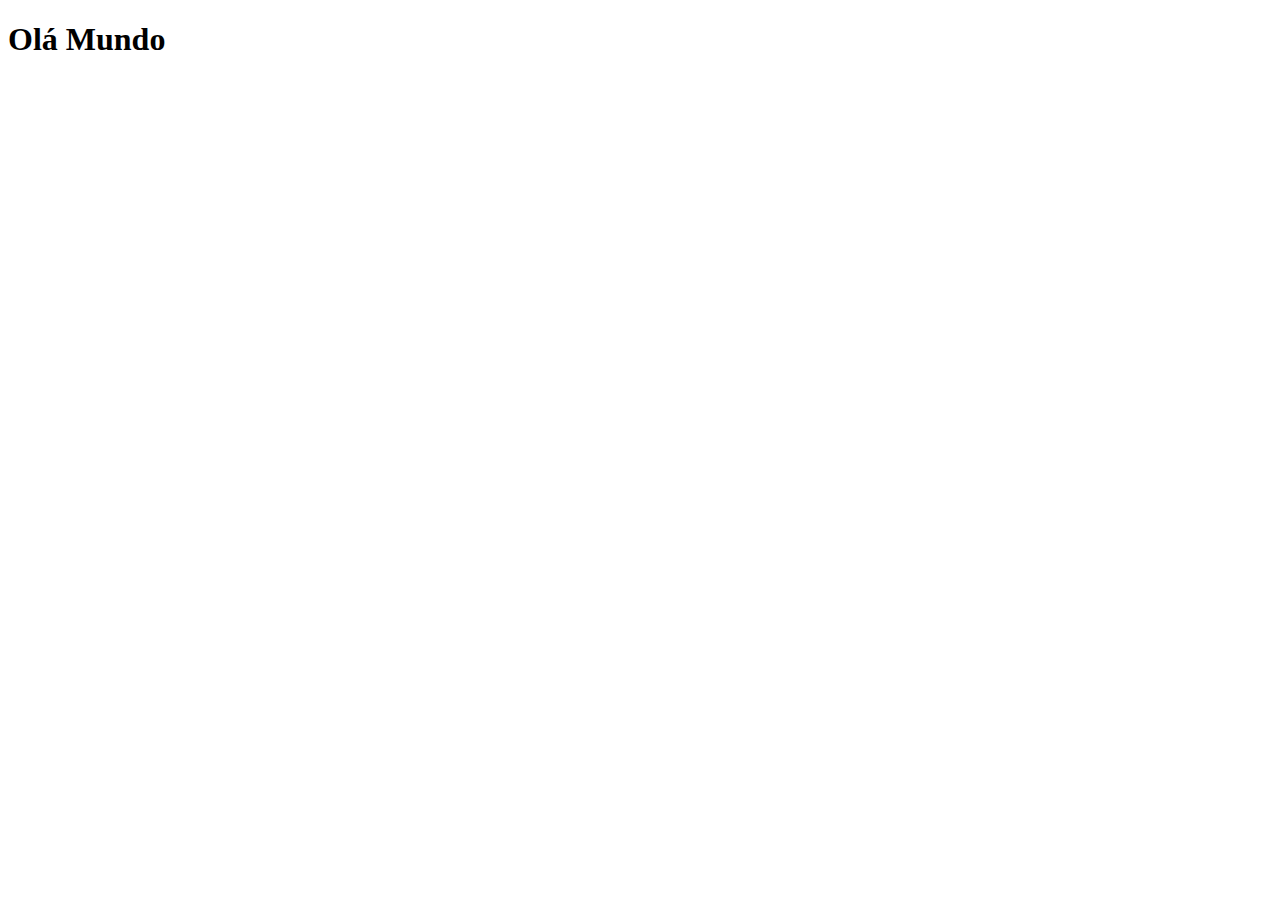
==== index.html @ 337b0278 "fist pag" ====
<!DOCTYPE html>
<html lang="pt-br">
<head>
    <meta charset="UTF-8">
    <meta http-equiv="X-UA-Compatible" content="IE=edge">
    <meta name="viewport" content="width=device-width, initial-scale=1.0">
    <link rel="shortcut icon" href="favicon.ico" type="image/x-icon">
    <title>Projeto Rede Sociais</title>
</head>
<body>
    <h1>Olá Mundo</h1>
    <p></p>
</body>
</html>
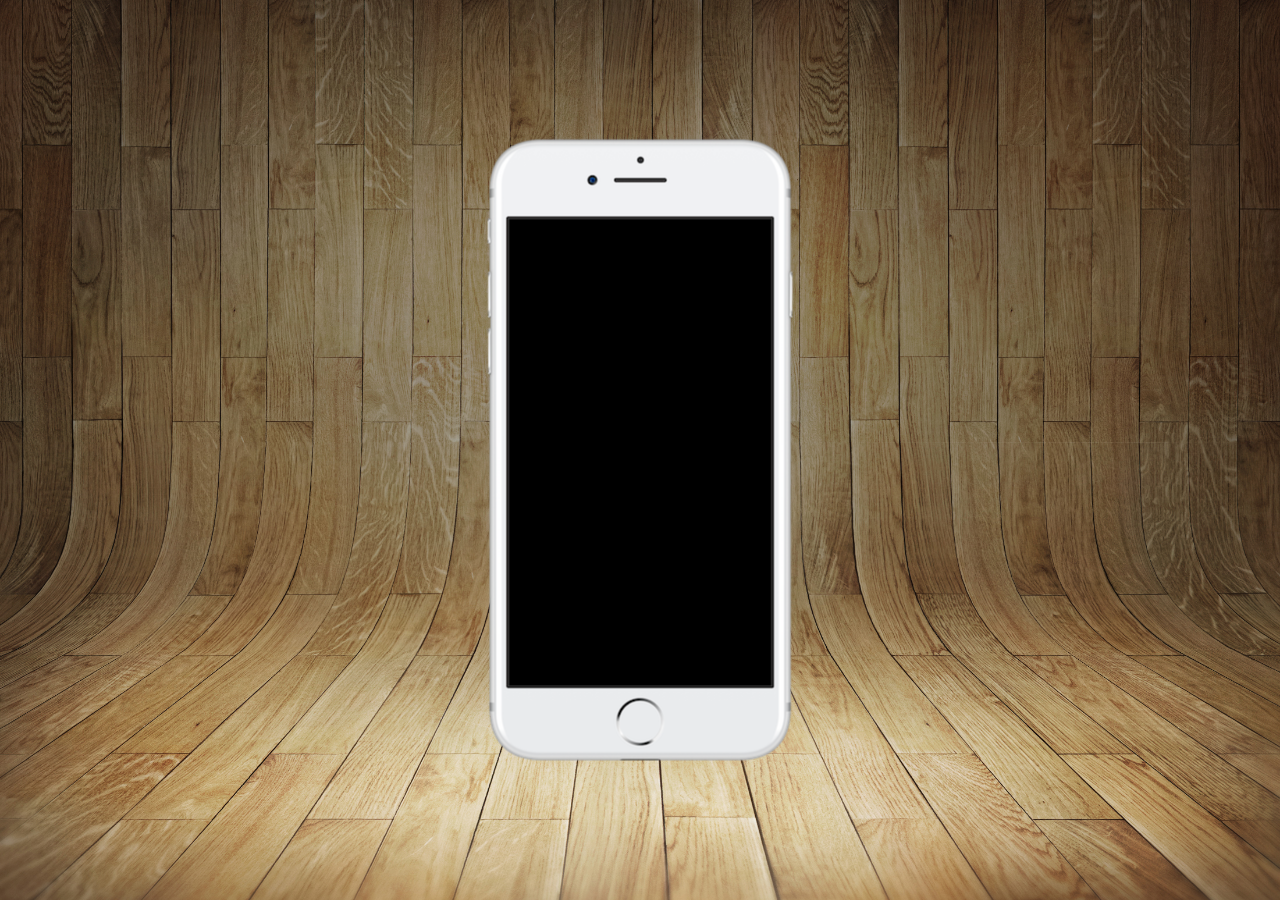
==== commit c2ba8046: "home page" ====
--- a/index.html
+++ b/index.html
@@ -6,9 +6,16 @@
     <meta name="viewport" content="width=device-width, initial-scale=1.0">
     <link rel="shortcut icon" href="favicon.ico" type="image/x-icon">
     <title>Projeto Rede Sociais</title>
+    <link rel="stylesheet" href="estilo/style.css">
 </head>
 <body>
-    <h1>Olá Mundo</h1>
-    <p></p>
+    <main>
+        <section id="telefone">
+            
+        </section>
+        <section id="redes-sociais">
+            
+        </section>
+    </main>
 </body>
 </html>--- a/estilo/style.css
+++ b/estilo/style.css
@@ -0,0 +1,36 @@
+@charset "UTF-8";
+
+* {
+    margin: 0px;
+    padding: 0px;
+    font-family: Arial, Helvetica, sans-serif;
+}
+
+html, body {
+    height: 100vh;
+    width: 100vw;
+
+}
+
+body {
+    background: url('../imagens/fundo-madeira.jpg')
+    no-repeat top center;
+    background-size: cover;
+    background-attachment: fixed;
+}
+
+main {
+    position: relative;
+    height: 100vh;
+}
+
+section#telefone {
+    position: absolute;
+    top: 50%;
+    left: 50%;
+    transform: translate(-50%, -50%);
+
+    height:627px;
+    width:311px;
+    background: url('../imagens/frame-iphone.png')no-repeat;
+}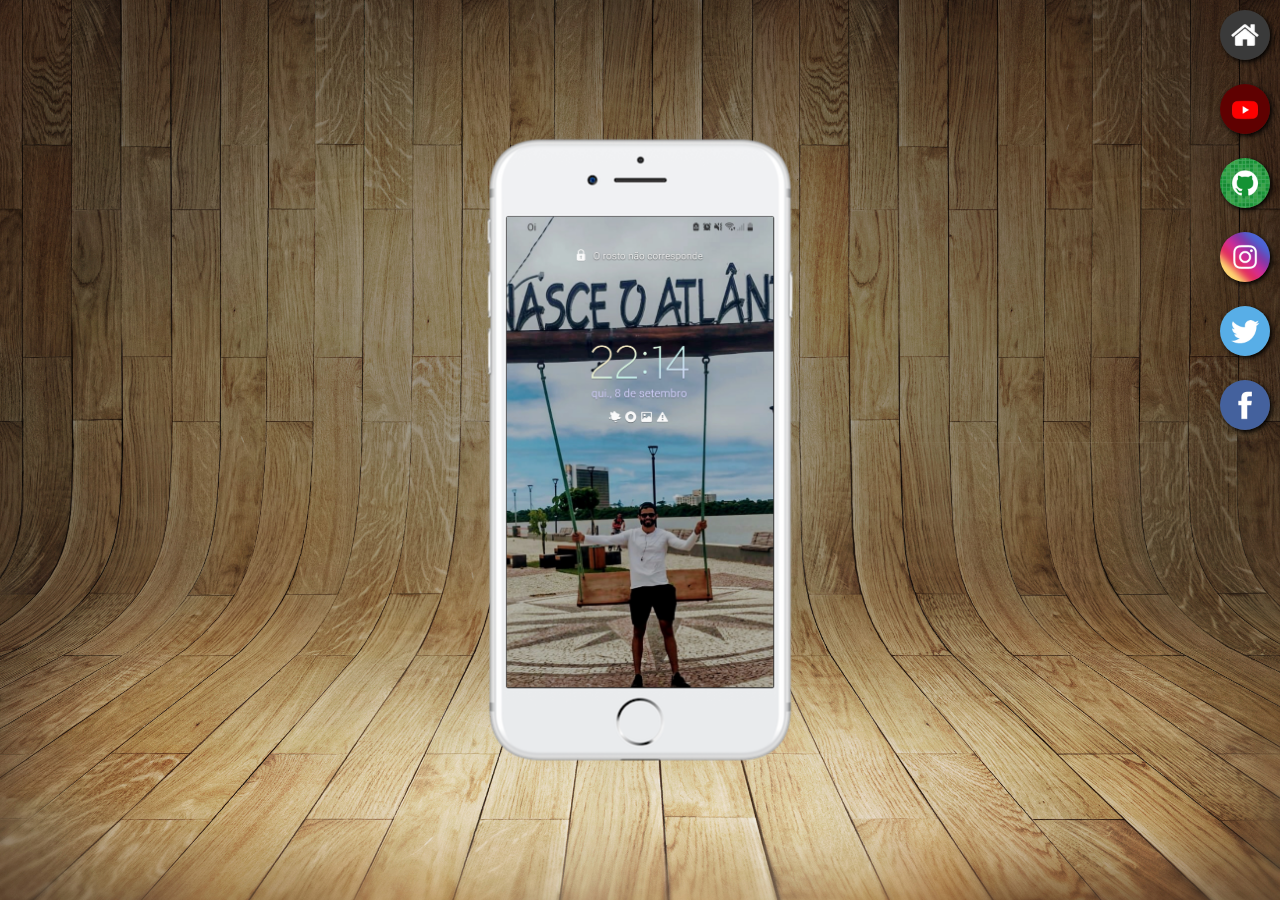
==== commit bee17234: "projeto redes sociais completo" ====
--- a/index.html
+++ b/index.html
@@ -11,10 +11,15 @@
 <body>
     <main>
         <section id="telefone">
-            
+            <iframe src="home.html" name="tela" id="tela" frameborder="0"></iframe>
         </section>
         <section id="redes-sociais">
-            
+            <a href="home.html" target="tela"><img src="imagens/logo-home.jpg" alt="home"></a><br>
+            <a href="youtube.html" target="tela"><img src="imagens/logo-youtube.jpg" alt="youtube"></a><br>
+            <a href="github.html" target="tela"><img src="imagens/logo-github.jpg" alt="github"></a><br>
+            <a href="instagram.html" target="tela"><img src="imagens/logo-instagram.jpg" alt="instagram"></a><br>
+            <a href="twitter.html" target="tela"><img src="imagens/logo-twitter.jpg" alt="twitter"></a><br>
+            <a href="facebook.html" target="tela"><img src="imagens/logo-facebook.jpg" alt="facebook"></a><br>
         </section>
     </main>
 </body>
--- a/estilo/style.css
+++ b/estilo/style.css
@@ -33,4 +33,30 @@
     height:627px;
     width:311px;
     background: url('../imagens/frame-iphone.png')no-repeat;
+}
+
+iframe#tela {
+    position: relative;
+    top: 80px;
+    left: 22px;
+    width: 267px;
+    height: 471px;
+}
+
+section#redes-sociais {
+    text-align: right;
+}
+
+section#redes-sociais img {
+    width: 50px;
+    margin: 10px;
+    border-radius: 50%;
+    box-shadow: 2px 2px 5px black;
+    box-sizing: border-box;
+}
+
+section#redes-sociais img:hover {
+    border: 2px solid white;
+    transform: translate(-3px, -3px);
+    transition: transform .3s;
 }